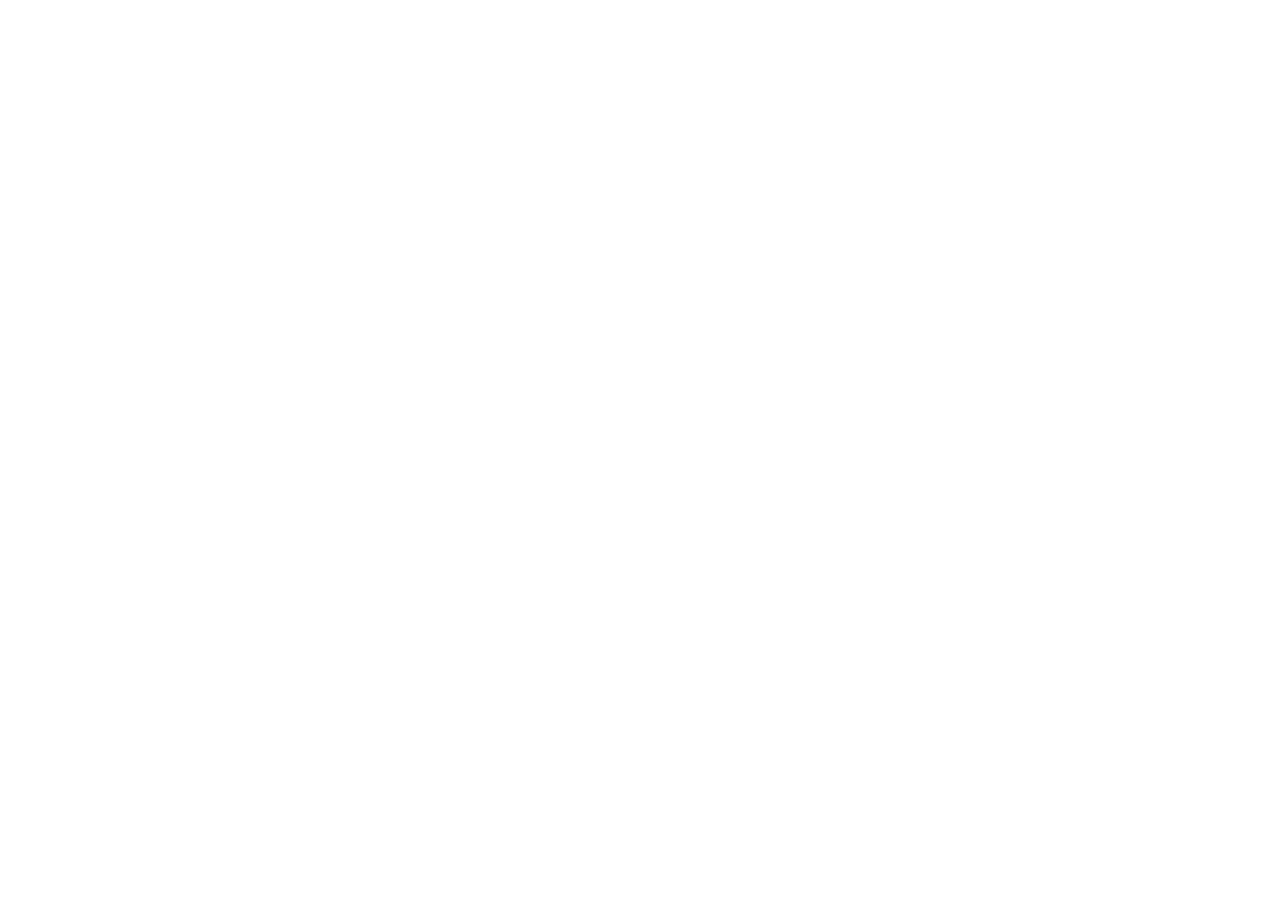
==== index.html @ 99e3388e "Carpetas base proyecto1" ====
<!DOCTYPE html>
<html lang="en">
<head>
    <meta charset="UTF-8">
    <meta name="viewport" content="width=device-width, initial-scale=1.0">
    <title>Home</title>
</head>
<body>
    
</body>
</html>
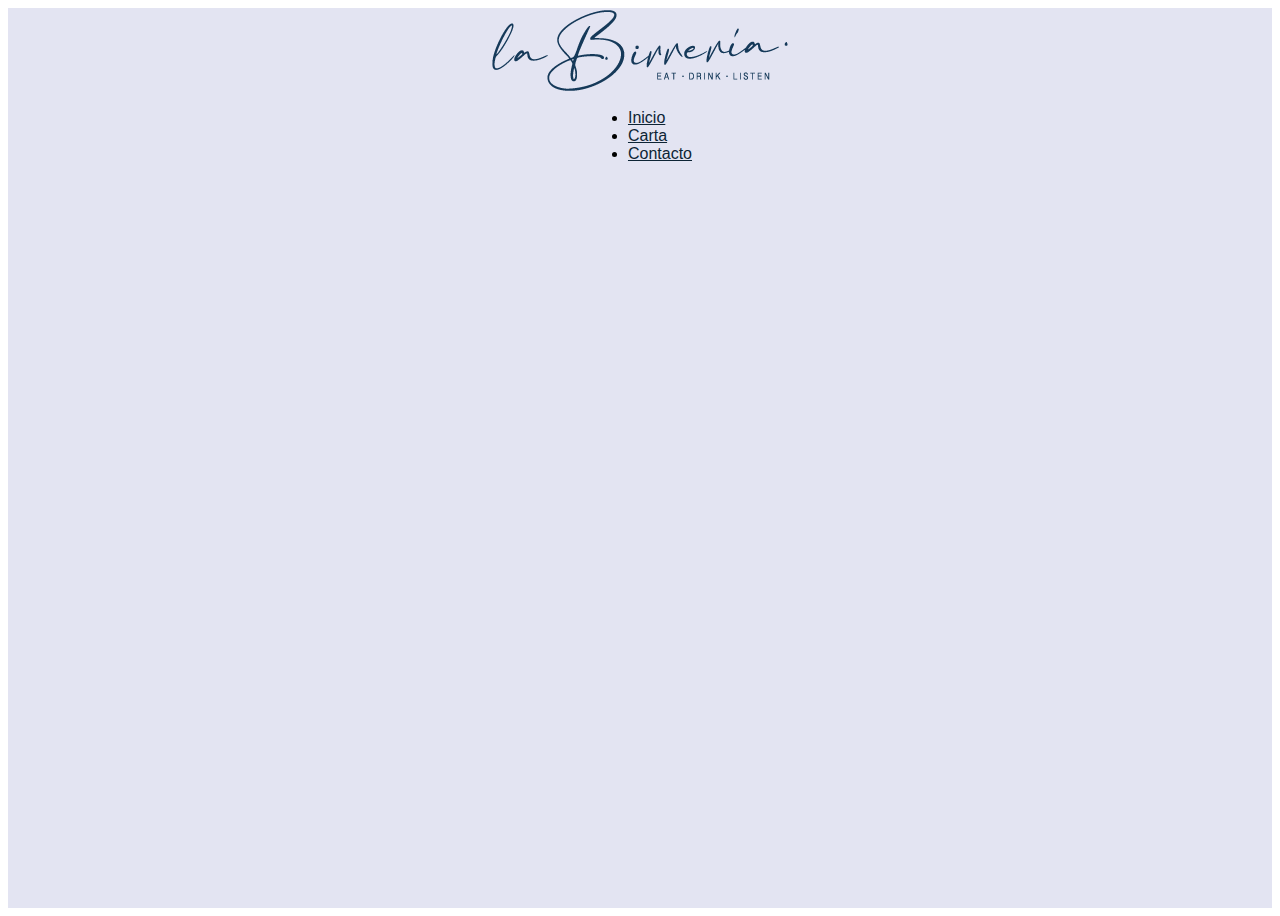
==== commit c72f137a: "Diseño basico de paginas" ====
--- a/index.html
+++ b/index.html
@@ -3,9 +3,32 @@
 <head>
     <meta charset="UTF-8">
     <meta name="viewport" content="width=device-width, initial-scale=1.0">
-    <title>Home</title>
+    <title>Inicio</title>
+    <link href="https://cdn.jsdelivr.net/npm/bootstrap@5.3.1/dist/css/bootstrap.min.css" rel="stylesheet" integrity="sha384-4bw+/aepP/YC94hEpVNVgiZdgIC5+VKNBQNGCHeKRQN+PtmoHDEXuppvnDJzQIu9" crossorigin="anonymous">
+    <link href="css/styles.css" rel="stylesheet">
 </head>
 <body>
+   <div class="container-fluid">
+    <div class="bloque h-50" id="tercio1">
+        <img src="img/logobirreria.png" alt="https://labirreria.com.ec/wp-content/uploads/2021/06/logo-birreri%CC%81a-2021-la-birreria-cumbaya-blue-dark.png">
+    </div>
+    <div class="bloque h-25" id="tercio2">
+        <ul class="nav nav-underline">
+            <li class="nav-item">
+              <a class="nav-link active" href="index.html" id="botoninicio">Inicio</a>
+            </li>
+            <li class="nav-item">
+              <a class="nav-link" href="pages/carta.html" id="botoncarta">Carta</a>
+            </li>
+            <li class="nav-item">
+              <a class="nav-link" href="pages/contacto.html" id="botoncontacto">Contacto</a>
+            </li>
+          </ul>
+    </div>
+    <div class="bloque h-25" id="tercio3"></div>
+   </div>
     
+
+    <script src="https://cdn.jsdelivr.net/npm/bootstrap@5.3.1/dist/js/bootstrap.bundle.min.js" integrity="sha384-HwwvtgBNo3bZJJLYd8oVXjrBZt8cqVSpeBNS5n7C8IVInixGAoxmnlMuBnhbgrkm" crossorigin="anonymous"></script>
 </body>
 </html>--- a/css/styles.css
+++ b/css/styles.css
@@ -0,0 +1,60 @@
+.container-fluid {
+    height: 100vh;
+
+    margin: 0;
+    padding: 0;
+
+    background-color: rgb(227, 228, 242);
+}
+
+#tercio1 {
+    background-color: rgb(227, 228, 242);
+    justify-content: center;
+    display: flex;
+    align-items: flex-end;
+    
+}
+
+#tercio2 {
+    background-color: rgb(227, 228, 242);
+    justify-content: center;
+    display: flex;
+    font-family: sans-serif;
+    font-weight: 100;
+
+    
+
+}
+
+#tercio3 {
+    background-color:  rgb(13, 36, 53);
+}
+
+#botoncarta {
+    color: rgb(13, 36, 53);
+}
+
+#botoncontacto {
+    color: rgb(13, 36, 53);
+}
+
+#botoninicio {
+    color: rgb(13, 36, 53);
+    font-family: sans-serif;
+    font-weight: 100;
+
+}
+
+.bloquevertical2 {
+    background-color: rgb(13, 36, 53);
+    justify-content: center;
+    display: flex;
+}
+
+.bloquevertical1 {
+    display: flex;
+    justify-content: flex-end;
+      
+}
+ 
+
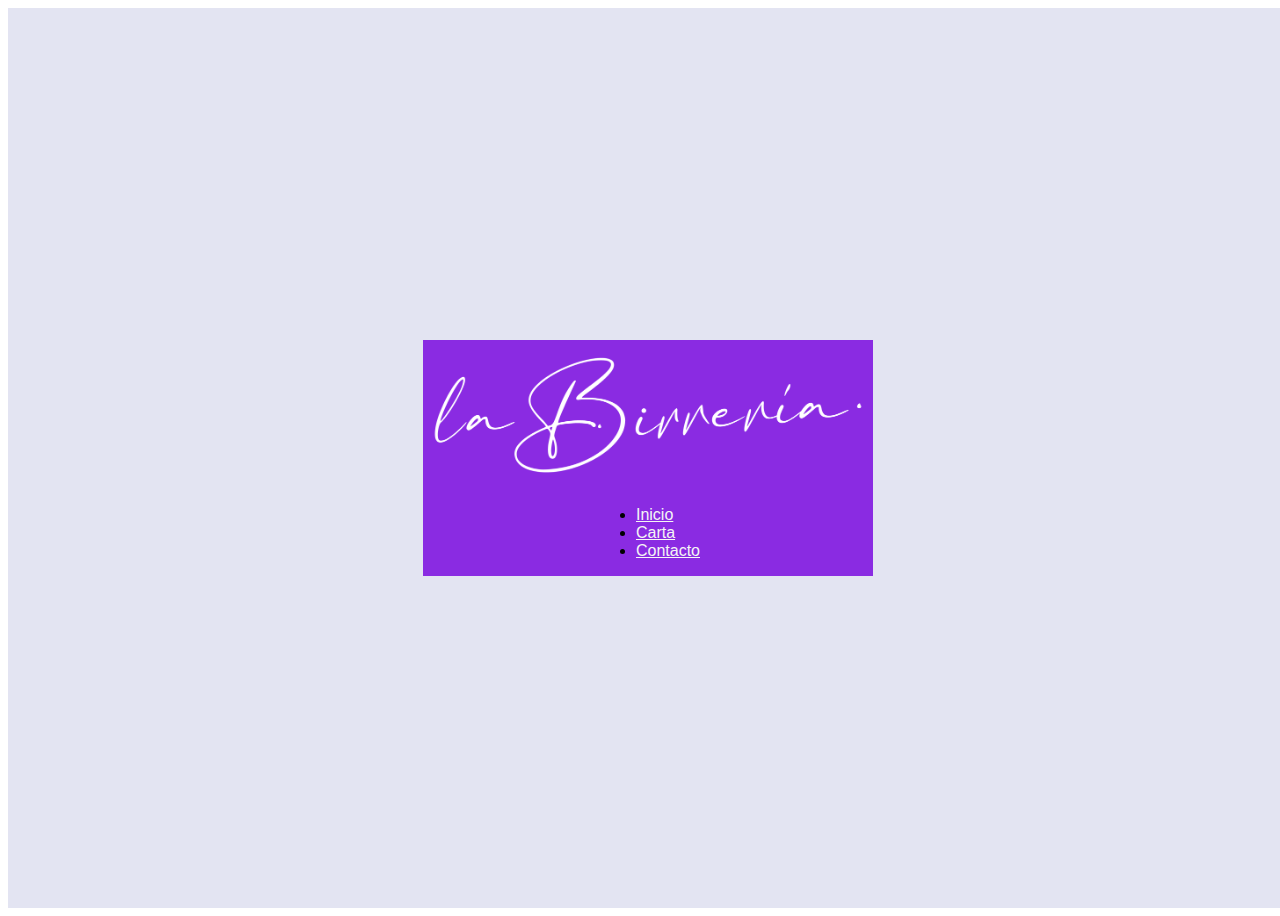
==== commit f8348828: "Informacion basica a pagina de contacto y carta" ====
--- a/index.html
+++ b/index.html
@@ -9,10 +9,8 @@
 </head>
 <body>
    <div class="container-fluid">
-    <div class="bloque h-50" id="tercio1">
-        <img src="img/logobirreria.png" alt="https://labirreria.com.ec/wp-content/uploads/2021/06/logo-birreri%CC%81a-2021-la-birreria-cumbaya-blue-dark.png">
-    </div>
-    <div class="bloque h-25" id="tercio2">
+    <div class="container h-100" id="mitad1">
+        <img src="img/logobirreriaprincipal.png" alt="https://labirreria.com.ec/wp-content/uploads/2021/06/logo-birreri%CC%81a-2021-la-birreria-cumbaya-blue-dark.png" width="450em" height="150em">
         <ul class="nav nav-underline">
             <li class="nav-item">
               <a class="nav-link active" href="index.html" id="botoninicio">Inicio</a>
@@ -25,7 +23,19 @@
             </li>
           </ul>
     </div>
-    <div class="bloque h-25" id="tercio3"></div>
+    <!-- <div class="container h-25" id="mitad2">
+        <ul class="nav nav-underline">
+            <li class="nav-item">
+              <a class="nav-link active" href="index.html" id="botoninicio">Inicio</a>
+            </li>
+            <li class="nav-item">
+              <a class="nav-link" href="pages/carta.html" id="botoncarta">Carta</a>
+            </li>
+            <li class="nav-item">
+              <a class="nav-link" href="pages/contacto.html" id="botoncontacto">Contacto</a>
+            </li>
+          </ul>
+    </div> -->
    </div>
     
 
--- a/css/styles.css
+++ b/css/styles.css
@@ -1,5 +1,9 @@
 .container-fluid {
+    display: flex;
+    justify-content: center;
+    align-items: center;
     height: 100vh;
+    width: 100vw;
 
     margin: 0;
     padding: 0;
@@ -7,16 +11,22 @@
     background-color: rgb(227, 228, 242);
 }
 
-#tercio1 {
-    background-color: rgb(227, 228, 242);
+
+#mitad1 {
+    display: flex;
     justify-content: center;
-    display: flex;
-    align-items: flex-end;
+    align-items: center;
+    flex-direction: column;
+    font-family: sans-serif;
+    font-weight: 100;
+
+    padding: 0;
+    margin: 0;
     
 }
 
-#tercio2 {
-    background-color: rgb(227, 228, 242);
+#mitad2 {
+    background-color: rgb(13, 36, 53);
     justify-content: center;
     display: flex;
     font-family: sans-serif;
@@ -26,35 +36,154 @@
 
 }
 
-#tercio3 {
-    background-color:  rgb(13, 36, 53);
-}
-
 #botoncarta {
-    color: rgb(13, 36, 53);
+    color:whitesmoke;
 }
 
 #botoncontacto {
-    color: rgb(13, 36, 53);
+    color: whitesmoke;
 }
 
 #botoninicio {
-    color: rgb(13, 36, 53);
+    color: whitesmoke;
     font-family: sans-serif;
     font-weight: 100;
 
 }
 
+
 .bloquevertical2 {
     background-color: rgb(13, 36, 53);
+    display: flex;
     justify-content: center;
-    display: flex;
+    align-items: center;
+    flex-direction: column;
+    height: 100vh;
+    gap: 1em;
+
+    padding: 0;
+    margin: 0;
+      
 }
 
 .bloquevertical1 {
     display: flex;
-    justify-content: flex-end;
+    justify-content:flex-start;
+    background-color: greenyellow;
+    background-image: url(../img/musicalabirreria.jpeg);
+
+    padding: 0;
+    margin: 0;
+
+    height: 100vh;
       
 }
- 
 
+.bloqueverticalmedio {
+    background-color: rgb(13, 36, 53);
+    display: flex;
+    flex-direction: column;
+    align-items: space-around;
+    gap: 4em;
+    height: 100vh;
+
+    padding: 0;
+    margin: 0;
+      
+}
+
+.container {
+    background-color: blueviolet;
+    display: flex;
+    justify-content: center;
+    align-items: center;
+
+    
+    padding: 0;
+    margin: 0;
+}
+
+#imagenburger {
+    width: 35em;
+    height: 35em;
+}
+
+#direccion {
+    align-items: center;
+    justify-content: center;
+    color: whitesmoke;
+    margin: 1em;
+    font-family: sans-serif;
+    font-weight: 100;
+    
+}
+
+#bloquelogo {
+    margin: 1em;
+}
+
+#redessociales {
+    color: whitesmoke;
+    align-items: center;
+    margin: 1em;
+    font-family: sans-serif;
+    font-weight: 100;
+}
+
+.pagina3 {
+    display: flex;
+    justify-content: center;
+}
+
+#boton {
+    color: rgb(207, 166, 112);
+}
+
+#boton:hover {
+    color: whitesmoke;
+    cursor: pointer;
+}
+
+#contactanos {
+    color: rgb(207, 166, 112);
+    font-family: sans-serif;
+    font-weight: 100;
+    font-size: xx-large;
+}
+
+.bloqueverticalcarta2 {
+    /* background-color: aquamarine; */
+    display: flexbox;
+    justify-content: center;
+    align-items: center;
+    background-image: url(../img/platoburger.jpeg);
+    background-size: cover;
+    height: 100vh;
+
+}
+
+.bloqueverticalcarta {
+    display: flex;
+    justify-content: flex-start;
+    align-items: flex-start;
+    height: 100vh;
+    flex-direction: column;
+
+}
+
+#partesuperior {
+    display: flex;
+    justify-content: center;
+    align-items: center;
+    margin-left: 5em;
+    margin-top: 2em;
+    flex-direction: column;
+}
+
+/* #parteinferior {
+    display: flex;
+    justify-content: center;
+    align-items: center;
+
+} */
+
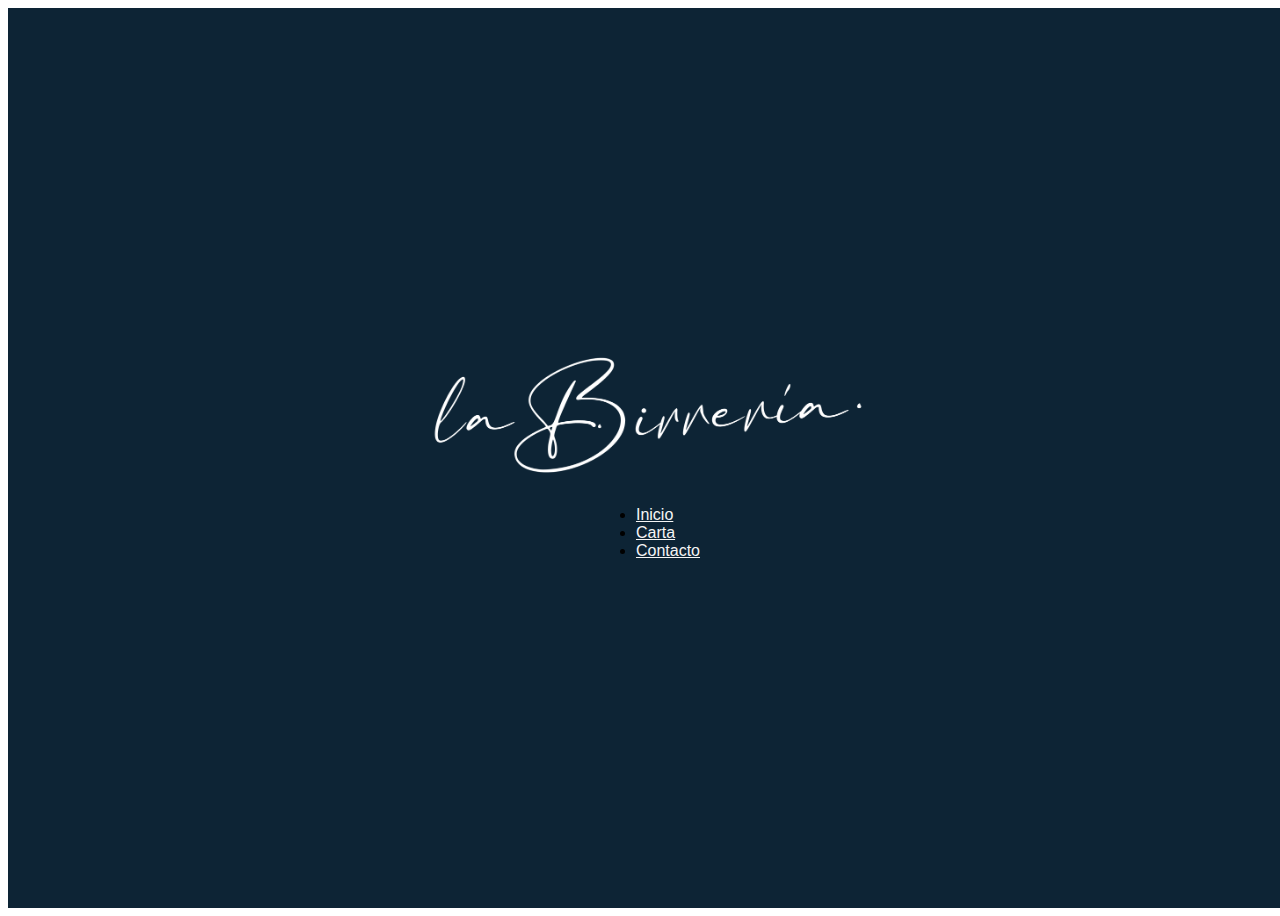
==== commit fed2501e: "Pagina principal diseño minimalista" ====
--- a/index.html
+++ b/index.html
@@ -8,8 +8,8 @@
     <link href="css/styles.css" rel="stylesheet">
 </head>
 <body>
-   <div class="container-fluid">
-    <div class="container h-100" id="mitad1">
+   <div class="container-fluid" id="paginaprincipal">
+    <div class="container" id="mitad1">
         <img src="img/logobirreriaprincipal.png" alt="https://labirreria.com.ec/wp-content/uploads/2021/06/logo-birreri%CC%81a-2021-la-birreria-cumbaya-blue-dark.png" width="450em" height="150em">
         <ul class="nav nav-underline">
             <li class="nav-item">
@@ -23,19 +23,9 @@
             </li>
           </ul>
     </div>
-    <!-- <div class="container h-25" id="mitad2">
-        <ul class="nav nav-underline">
-            <li class="nav-item">
-              <a class="nav-link active" href="index.html" id="botoninicio">Inicio</a>
-            </li>
-            <li class="nav-item">
-              <a class="nav-link" href="pages/carta.html" id="botoncarta">Carta</a>
-            </li>
-            <li class="nav-item">
-              <a class="nav-link" href="pages/contacto.html" id="botoncontacto">Contacto</a>
-            </li>
-          </ul>
-    </div> -->
+    <div class="container" id="mitad2">
+          </div>
+    </div>
    </div>
     
 
--- a/css/styles.css
+++ b/css/styles.css
@@ -11,12 +11,23 @@
     background-color: rgb(227, 228, 242);
 }
 
+#paginaprincipal {
+    flex-direction: column;
+    background-color: rgb(13, 36, 53);
+    /* width: 100vw;
+
+    padding: 0;
+    margin: 0; */
+}
+
 
 #mitad1 {
     display: flex;
     justify-content: center;
     align-items: center;
     flex-direction: column;
+    width: 100vw;
+
     font-family: sans-serif;
     font-weight: 100;
 
@@ -27,11 +38,10 @@
 
 #mitad2 {
     background-color: rgb(13, 36, 53);
-    justify-content: center;
-    display: flex;
-    font-family: sans-serif;
-    font-weight: 100;
-
+    justify-content: space-between;
+    display: flex;
+    flex-direction: row;
+    gap: 4em;
     
 
 }
@@ -93,12 +103,13 @@
 }
 
 .container {
-    background-color: blueviolet;
-    display: flex;
-    justify-content: center;
-    align-items: center;
-
-    
+    background-color: rgb(13, 36, 53);
+    display: flex;
+    justify-content: center;
+    align-items: center;
+    flex-direction: column;
+    width: 100vh;
+ 
     padding: 0;
     margin: 0;
 }
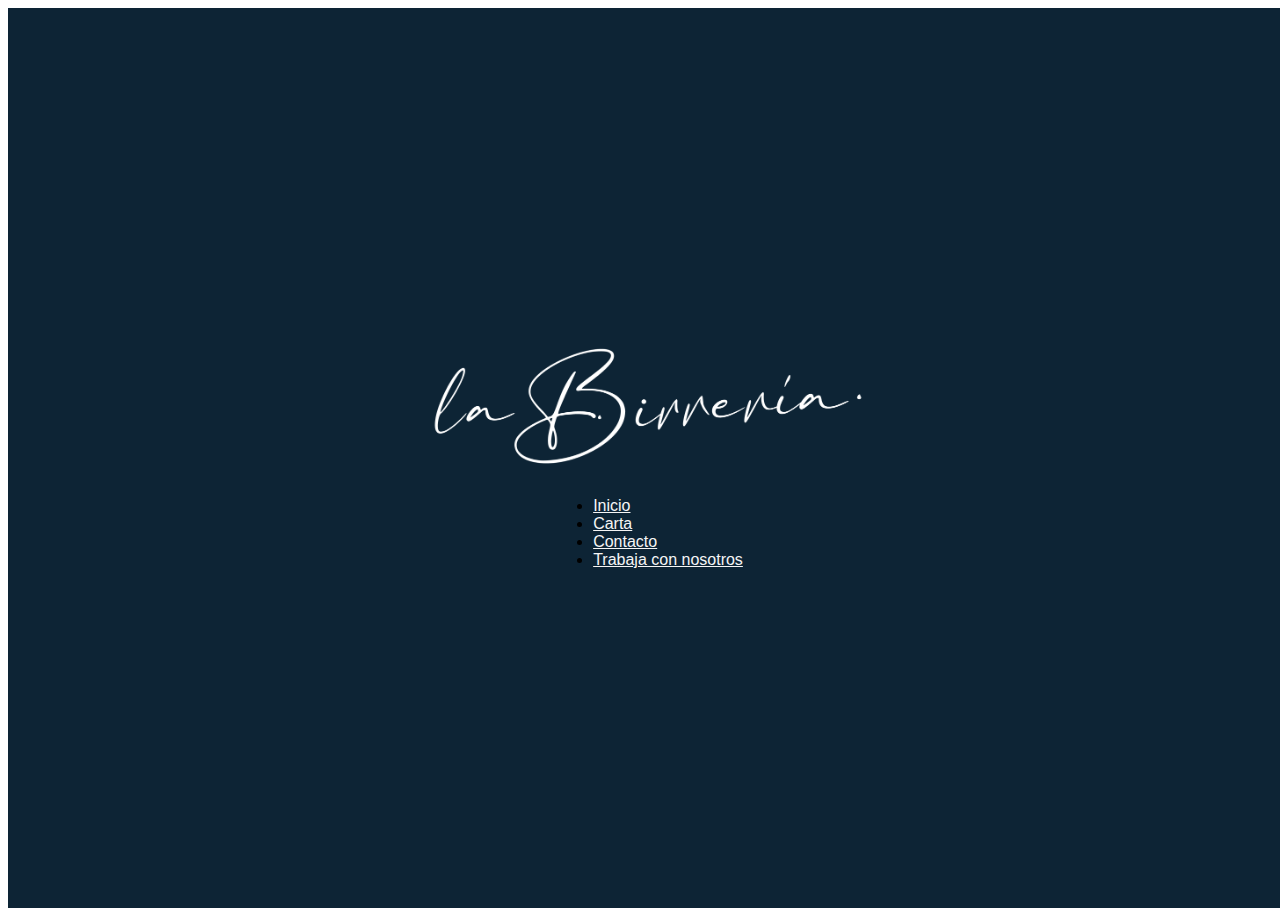
==== commit bb64e9ab: "Añadi pagina trabaja con nosotros y formulario" ====
--- a/index.html
+++ b/index.html
@@ -21,6 +21,9 @@
             <li class="nav-item">
               <a class="nav-link" href="pages/contacto.html" id="botoncontacto">Contacto</a>
             </li>
+            <li class="nav-item">
+                <a class="nav-link" href="pages/trabaja.html" id="botontrabaja">Trabaja con nosotros</a>
+              </li>
           </ul>
     </div>
     <div class="container" id="mitad2">
--- a/css/styles.css
+++ b/css/styles.css
@@ -62,40 +62,47 @@
 }
 
 
+/* .bloquevertical2 {
+    background-color: rgb(13, 36, 53);
+    display: flex;
+    justify-content: center;
+    align-items: center;
+    flex-direction: column;
+    height: 100vh;
+    width: 25vw;
+    gap: 1em;
+
+    padding: 0;
+    margin: 0;
+      
+} */
+
+.bloquevertical1 {
+    display: flex;
+    justify-content:center;
+    align-items: center;
+    object-fit: cover;
+    background-color: greenyellow;
+    box-sizing: border-box;
+    /* background-image: url(../img/musicalabirreria.jpeg); */
+
+    padding: 0;
+    margin: 0;
+
+
+    height: 100vh;
+    width: 70vw;
+      
+}
+
 .bloquevertical2 {
     background-color: rgb(13, 36, 53);
     display: flex;
-    justify-content: center;
-    align-items: center;
-    flex-direction: column;
-    height: 100vh;
-    gap: 1em;
-
-    padding: 0;
-    margin: 0;
-      
-}
-
-.bloquevertical1 {
-    display: flex;
-    justify-content:flex-start;
-    background-color: greenyellow;
-    background-image: url(../img/musicalabirreria.jpeg);
-
-    padding: 0;
-    margin: 0;
-
-    height: 100vh;
-      
-}
-
-.bloqueverticalmedio {
-    background-color: rgb(13, 36, 53);
-    display: flex;
     flex-direction: column;
     align-items: space-around;
-    gap: 4em;
-    height: 100vh;
+    gap: 2.5em;
+    height: 100vh;
+    width: 30vw;
 
     padding: 0;
     margin: 0;
@@ -129,12 +136,24 @@
     
 }
 
+#direcciontexto {
+    display: flex;
+    align-items: center;
+    justify-content: center;
+    flex-direction: column;
+    font-size: large;
+}
+
 #bloquelogo {
     margin: 1em;
+    display: flex;
+    justify-content: center;
+
 }
 
 #redessociales {
     color: whitesmoke;
+    justify-content: center;
     align-items: center;
     margin: 1em;
     font-family: sans-serif;
@@ -148,6 +167,7 @@
 
 #boton {
     color: rgb(207, 166, 112);
+    
 }
 
 #boton:hover {
@@ -156,21 +176,34 @@
 }
 
 #contactanos {
-    color: rgb(207, 166, 112);
-    font-family: sans-serif;
-    font-weight: 100;
+    color:  rgb(12, 39, 59);
+    font-family: sans-serif;
+    font-weight: 500;
+    font-size: 2em;
     font-size: xx-large;
-}
+    background-color: white;
+    opacity: 0.7;
+}
+
+#formulario {
+    display: flex;
+    justify-content: center;
+    align-items: center;
+    flex-direction: column;
+    gap:1em;
+}
+
 
 .bloqueverticalcarta2 {
-    /* background-color: aquamarine; */
-    display: flexbox;
-    justify-content: center;
-    align-items: center;
-    background-image: url(../img/platoburger.jpeg);
-    background-size: cover;
-    height: 100vh;
-
+    background-color: aquamarine;
+    display: flex;
+    justify-content: center;
+    align-items: center;
+    /* background-image: url(../img/platoburger.jpeg);
+    background-size: cover; */
+    height: 100vh;
+    box-sizing: border-box;
+    
 }
 
 .bloqueverticalcarta {
@@ -178,16 +211,26 @@
     justify-content: flex-start;
     align-items: flex-start;
     height: 100vh;
-    flex-direction: column;
-
+    width: 50vw;
+    flex-direction: column;
+
+}
+
+.containercarta {
+    display: flex;
+    height: 100%;
+    width: 100%;
+    box-sizing: border-box;
+
+    padding: 0;
+    margin: 0;
 }
 
 #partesuperior {
     display: flex;
     justify-content: center;
     align-items: center;
-    margin-left: 5em;
-    margin-top: 2em;
+    margin: 1em 3em 0em 3em;
     flex-direction: column;
 }
 
@@ -198,3 +241,75 @@
 
 } */
 
+#bloqueimagen {
+    height: 100%;
+    width: 100%;
+    box-sizing: border-box;
+
+    padding: 0;
+    margin: 0;
+}
+
+#imagencontactomusica {
+    /* object-fit: contain;
+    box-sizing: border-box; */
+    height: 100%;
+    width: 100%;
+
+    padding: 0;
+    margin: 0;
+}
+
+#imagencarta {
+    height: 100%;
+    width: 100%;
+
+    padding: 0;
+    margin: 0;
+}
+
+#imagenmenu {
+    /* height: 100%;
+    width: 100%;
+
+    padding: 0;
+    margin: 0; */
+
+}
+
+#botontrabaja {
+    color: whitesmoke;
+
+}
+
+.containertrabaja {
+    /* background-color: blue; */
+    display: flex;
+    justify-content: center;
+    align-items: center;
+    flex-direction: column;
+
+    padding: 3em;
+    margin: 0;
+
+    gap: 1em;
+}
+
+#bloquetextohistoria {
+    background-color: whitesmoke;
+    padding: 4em;
+    font-family: sans-serif;
+    font-weight: 100;
+    color:rgb(13, 36, 53);
+    
+}
+
+#textohistoria {
+    color: rgb(12, 39, 59);
+    font-family: sans-serif;
+    font-size: 2em;
+    font-weight: 500;
+    background-color: white;
+    opacity: 0.7;
+}
+
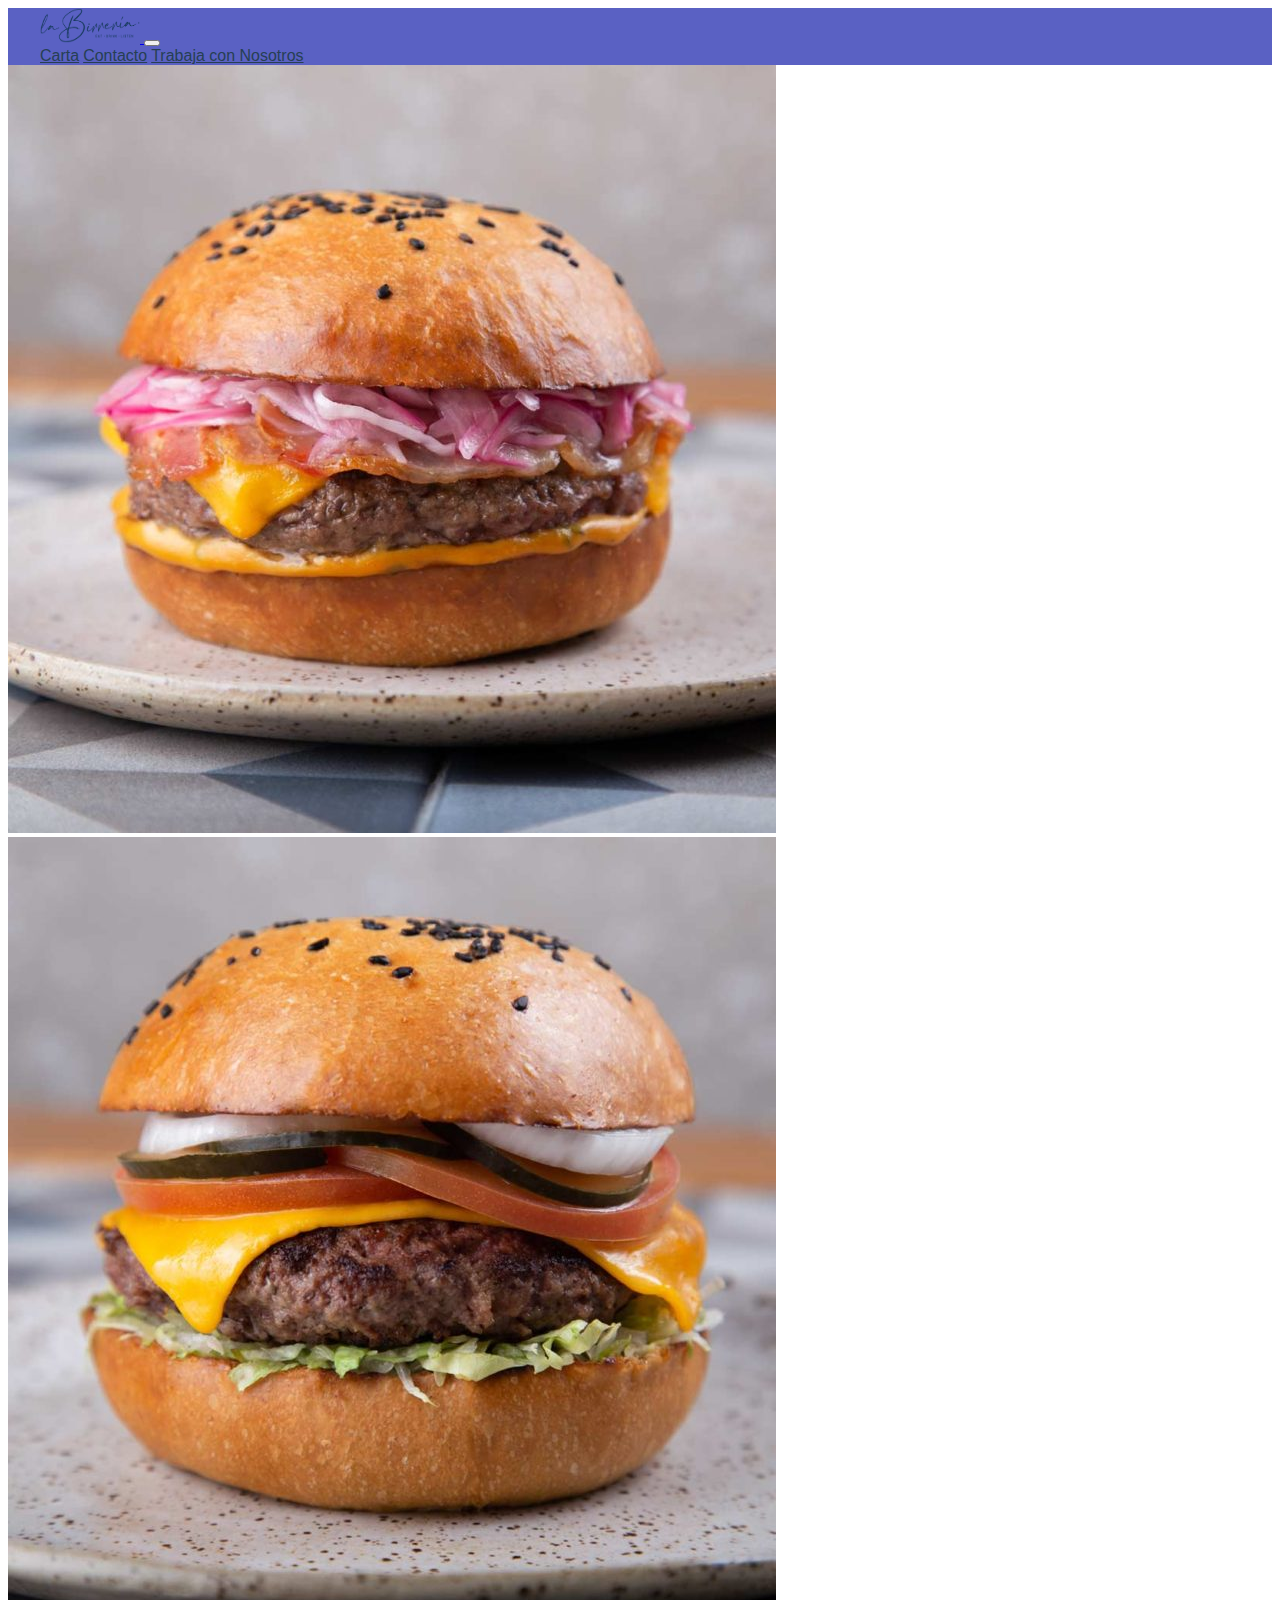
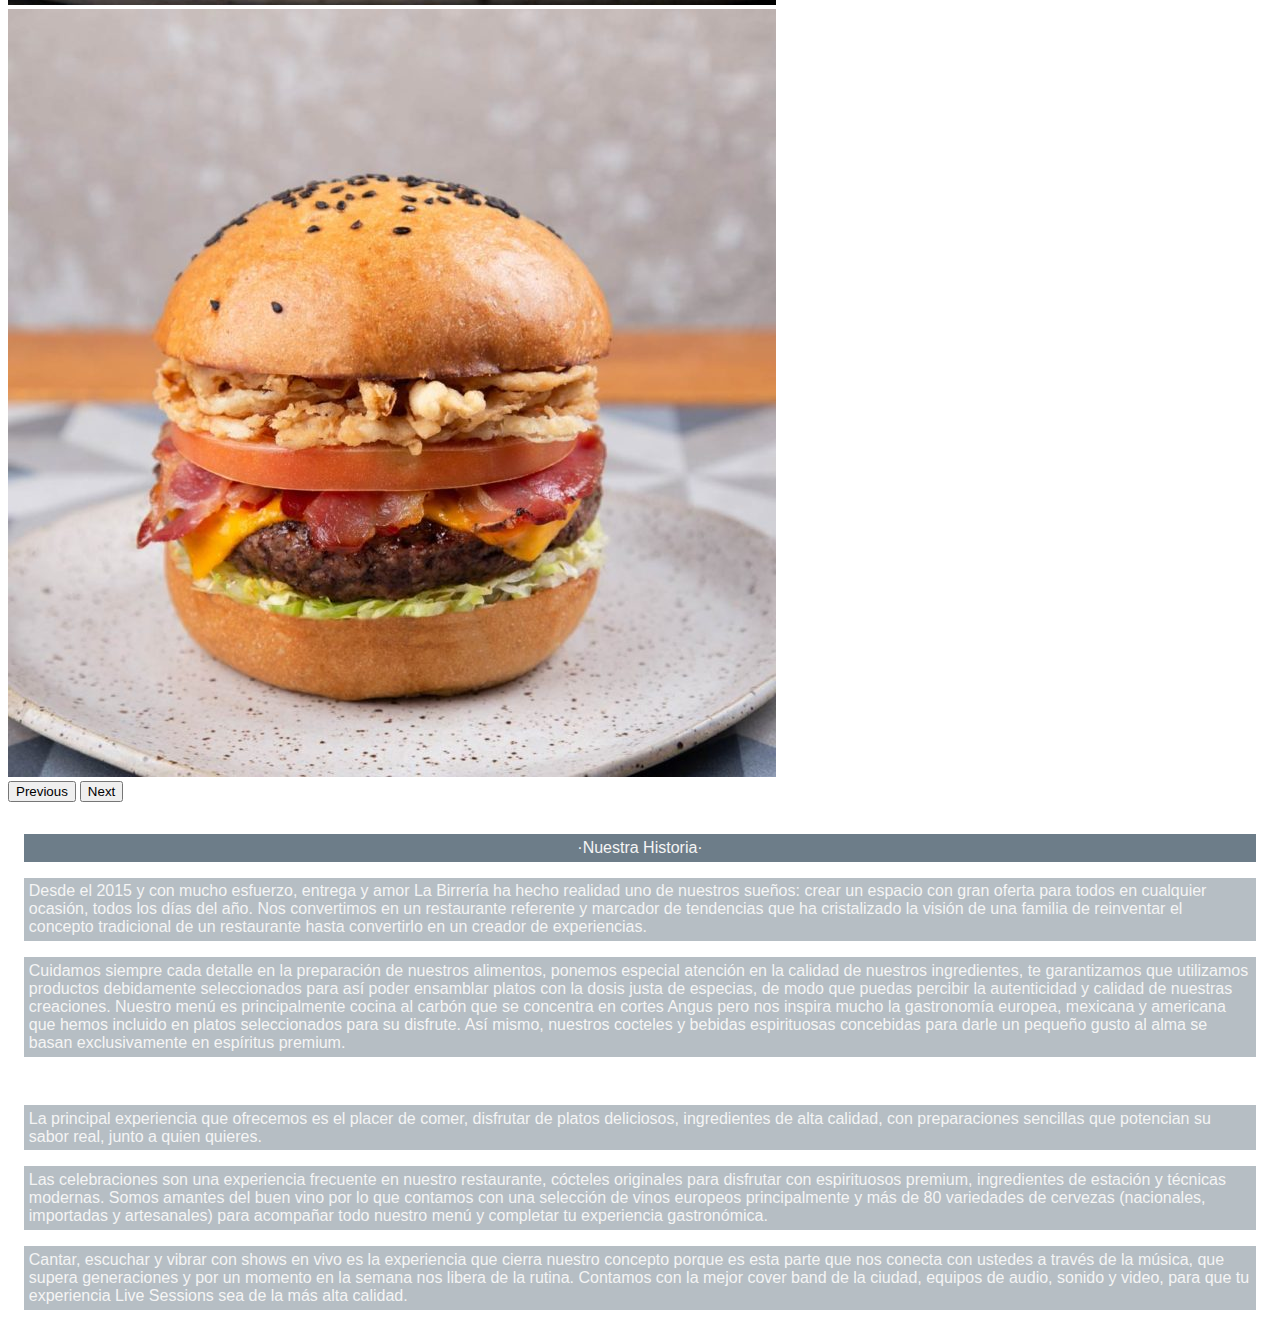
==== commit a312c178: "Readme añadido" ====
--- a/index.html
+++ b/index.html
@@ -8,30 +8,72 @@
     <link href="css/styles.css" rel="stylesheet">
 </head>
 <body>
-   <div class="container-fluid" id="paginaprincipal">
-    <div class="container" id="mitad1">
-        <img src="img/logobirreriaprincipal.png" alt="https://labirreria.com.ec/wp-content/uploads/2021/06/logo-birreri%CC%81a-2021-la-birreria-cumbaya-blue-dark.png" width="450em" height="150em">
-        <ul class="nav nav-underline">
-            <li class="nav-item">
-              <a class="nav-link active" href="index.html" id="botoninicio">Inicio</a>
-            </li>
-            <li class="nav-item">
-              <a class="nav-link" href="pages/carta.html" id="botoncarta">Carta</a>
-            </li>
-            <li class="nav-item">
-              <a class="nav-link" href="pages/contacto.html" id="botoncontacto">Contacto</a>
-            </li>
-            <li class="nav-item">
-                <a class="nav-link" href="pages/trabaja.html" id="botontrabaja">Trabaja con nosotros</a>
-              </li>
-          </ul>
+    <div class="container-fluid">
+     <div class="row" id="rowprincipal">
+        <nav class="navbar navbar-expand-lg bg-body-tertiary">
+                <a class="navbar-brand" href="index.html">
+                    <img src="../img/logobirreria.png" alt="Bootstrap" width="100" height="35" id="botoninicio">
+                  </a>
+              <button class="navbar-toggler" type="button" data-bs-toggle="collapse" data-bs-target="#navbarNavAltMarkup" aria-controls="navbarNavAltMarkup" aria-expanded="false" aria-label="Toggle navigation">
+                <span class="navbar-toggler-icon"></span>
+              </button>
+              <div class="collapse navbar-collapse" id="navbarNavAltMarkup">
+                <div class="navbar-nav">
+                    <a class="nav-link" href="pages/carta.html" id="botoncarta">Carta</a>
+                  <a class="nav-link" href="pages/contacto.html" id="botoncontacto">Contacto</a>
+                  <a class="nav-link" href="trabaja.html" id="botontrabaja">Trabaja con Nosotros</a>
+                </div>
+              </div>
+            </div>
+          </nav>
+        </div>
+        <div class="row" id="row2">
+          <div class="col-3" id="columna1"></div>
+          <div class="col-6" id="columna2">
+            <div id="carouselExample" class="carousel slide">
+              <div class="carousel-inner">
+                <div class="carousel-item active">
+                  <img src="img/burger1.jpeg" class="d-block w-100" alt="...">
+                </div>
+                <div class="carousel-item">
+                  <img src="img/burger2.jpeg" class="d-block w-100" alt="...">
+                </div>
+                <div class="carousel-item">
+                  <img src="img/burger3.jpeg" class="d-block w-100" alt="...">
+                </div>
+              </div>
+              <button class="carousel-control-prev" type="button" data-bs-target="#carouselExample" data-bs-slide="prev">
+                <span class="carousel-control-prev-icon" aria-hidden="true"></span>
+                <span class="visually-hidden">Previous</span>
+              </button>
+              <button class="carousel-control-next" type="button" data-bs-target="#carouselExample" data-bs-slide="next">
+                <span class="carousel-control-next-icon" aria-hidden="true"></span>
+                <span class="visually-hidden">Next</span>
+              </button>
+            </div>
+          </div>
+          <div class="col-3" id="columna3"></div>
+        </div>
+        <div class="row">
+          <div class="col-6 columnatexto">
+            <div>
+              <p class="fs-2 nuestrahistoria"><span>·</span>Nuestra Historia<span>·</span></p>
+              <p class="lh-base textohistoria">Desde el 2015 y con mucho esfuerzo, entrega y amor La Birrería ha hecho realidad uno de nuestros sueños: crear un espacio con gran oferta para todos en cualquier ocasión, todos los días del año. Nos convertimos en un restaurante referente y marcador de tendencias que ha cristalizado la visión de una familia de reinventar el concepto tradicional de un restaurante hasta convertirlo en un creador de experiencias.</p>
+              <p class="lh-base textohistoria">Cuidamos siempre cada detalle en la preparación de nuestros alimentos, ponemos especial atención en la calidad de nuestros ingredientes, te garantizamos que utilizamos productos debidamente seleccionados para así poder ensamblar platos con la dosis justa de especias, de modo que puedas percibir la autenticidad y calidad de nuestras creaciones. Nuestro menú es principalmente cocina al carbón que se concentra en cortes Angus pero nos inspira mucho la gastronomía europea, mexicana y americana que hemos incluido en platos seleccionados para su disfrute. Así mismo, nuestros cocteles y bebidas espirituosas concebidas para darle un pequeño gusto al alma se basan exclusivamente en espíritus premium.</p>
+            </div>
+          </div>
+          <div class="col-6 columnatexto">
+            <div>
+              <p class="lh-base textohistoria">La principal experiencia que ofrecemos es el placer de comer, disfrutar de platos deliciosos, ingredientes de alta calidad, con preparaciones sencillas que potencian su sabor real, junto a quien quieres.</p>
+              <p class="lh-base textohistoria">Las celebraciones son una experiencia frecuente en nuestro restaurante, cócteles originales para disfrutar con espirituosos premium, ingredientes de estación y técnicas modernas. Somos amantes del buen vino por lo que contamos con una selección de vinos europeos principalmente y más de 80 variedades de cervezas (nacionales, importadas y artesanales) para acompañar todo nuestro menú y completar tu experiencia gastronómica.</p>
+              <p class="lh-base textohistoria">Cantar, escuchar y vibrar con shows en vivo es la experiencia que cierra nuestro concepto porque es esta parte que nos conecta con ustedes a través de la música, que supera generaciones y por un momento en la semana nos libera de la rutina. Contamos con la mejor cover band de la ciudad, equipos de audio, sonido y video, para que tu experiencia Live Sessions sea de la más alta calidad.</p>
+            </div>
+
+          </div>
+        </div>
     </div>
-    <div class="container" id="mitad2">
-          </div>
-    </div>
-   </div>
+   
     
-
     <script src="https://cdn.jsdelivr.net/npm/bootstrap@5.3.1/dist/js/bootstrap.bundle.min.js" integrity="sha384-HwwvtgBNo3bZJJLYd8oVXjrBZt8cqVSpeBNS5n7C8IVInixGAoxmnlMuBnhbgrkm" crossorigin="anonymous"></script>
 </body>
 </html>--- a/css/styles.css
+++ b/css/styles.css
@@ -1,81 +1,62 @@
 .container-fluid {
-    display: flex;
-    justify-content: center;
-    align-items: center;
-    height: 100vh;
-    width: 100vw;
 
     margin: 0;
     padding: 0;
 
-    background-color: rgb(227, 228, 242);
+    background-color: rgb(90, 97, 195);
 }
 
 #paginaprincipal {
     flex-direction: column;
     background-color: rgb(13, 36, 53);
-    /* width: 100vw;
-
-    padding: 0;
-    margin: 0; */
-}
-
-
-#mitad1 {
-    display: flex;
-    justify-content: center;
-    align-items: center;
-    flex-direction: column;
-    width: 100vw;
-
-    font-family: sans-serif;
-    font-weight: 100;
-
-    padding: 0;
-    margin: 0;
-    
-}
-
-#mitad2 {
-    background-color: rgb(13, 36, 53);
-    justify-content: space-between;
-    display: flex;
-    flex-direction: row;
-    gap: 4em;
-    
-
-}
+     
+}
+
+.row2 {
+    background-color: rgb(196, 116, 29);
+}
+
+#columna1 {
+    background-color: rgba(38, 63, 83, 0.8);
+    /* background-color: rgba(216, 126, 30, 0.594); */
+}
+
+#columna3 {
+    background-color: rgba(38, 63, 83, 0.8);
+    /* background-color: rgba(216, 126, 30, 0.594); */
+}
+
+
 
 #botoncarta {
-    color:whitesmoke;
+    font-family: sans-serif;
+    color: rgb(38, 63, 83);
+    font-weight: 100;
+    
 }
 
 #botoncontacto {
-    color: whitesmoke;
+    font-family: sans-serif;
+    font-weight: 100;
+    color:rgb(38, 63, 83);
+    
+}
+
+#botontrabaja {
+    font-family: sans-serif;
+    font-weight: 100;
+    color:rgb(38, 63, 83);;
+
 }
 
 #botoninicio {
-    color: whitesmoke;
-    font-family: sans-serif;
-    font-weight: 100;
-
-}
-
-
-/* .bloquevertical2 {
-    background-color: rgb(13, 36, 53);
-    display: flex;
-    justify-content: center;
-    align-items: center;
-    flex-direction: column;
-    height: 100vh;
-    width: 25vw;
-    gap: 1em;
-
-    padding: 0;
-    margin: 0;
-      
-} */
+    margin-left: 2em;
+  
+}
+
+#rowcarta {
+  background-color: rgb(38, 63, 83);;  
+}
 
 .bloquevertical1 {
     display: flex;
@@ -84,7 +65,6 @@
     object-fit: cover;
     background-color: greenyellow;
     box-sizing: border-box;
-    /* background-image: url(../img/musicalabirreria.jpeg); */
 
     padding: 0;
     margin: 0;
@@ -95,36 +75,31 @@
       
 }
 
-.bloquevertical2 {
+.mapa {
+    justify-content: center;
+    padding: 2em;
+    background-color: rgb(38, 63, 83);
+    padding-top: 2em;
+    padding-bottom: 3em;
+    gap: 3em;
+}
+
+.siguenos {
+    gap:2em;
+    padding-top: 1em;
+}
+
+/* .container {
     background-color: rgb(13, 36, 53);
     display: flex;
-    flex-direction: column;
-    align-items: space-around;
-    gap: 2.5em;
-    height: 100vh;
-    width: 30vw;
-
-    padding: 0;
-    margin: 0;
-      
-}
-
-.container {
-    background-color: rgb(13, 36, 53);
-    display: flex;
-    justify-content: center;
-    align-items: center;
-    flex-direction: column;
-    width: 100vh;
+    justify-content: center;
+    align-items: center;
+    flex-direction: row;
+    width:100vw;
  
-    padding: 0;
-    margin: 0;
-}
-
-#imagenburger {
-    width: 35em;
-    height: 35em;
-}
+    padding: 2em;
+    margin:0;
+} */
 
 #direccion {
     align-items: center;
@@ -144,13 +119,6 @@
     font-size: large;
 }
 
-#bloquelogo {
-    margin: 1em;
-    display: flex;
-    justify-content: center;
-
-}
-
 #redessociales {
     color: whitesmoke;
     justify-content: center;
@@ -163,11 +131,6 @@
 .pagina3 {
     display: flex;
     justify-content: center;
-}
-
-#boton {
-    color: rgb(207, 166, 112);
-    
 }
 
 #boton:hover {
@@ -175,56 +138,6 @@
     cursor: pointer;
 }
 
-#contactanos {
-    color:  rgb(12, 39, 59);
-    font-family: sans-serif;
-    font-weight: 500;
-    font-size: 2em;
-    font-size: xx-large;
-    background-color: white;
-    opacity: 0.7;
-}
-
-#formulario {
-    display: flex;
-    justify-content: center;
-    align-items: center;
-    flex-direction: column;
-    gap:1em;
-}
-
-
-.bloqueverticalcarta2 {
-    background-color: aquamarine;
-    display: flex;
-    justify-content: center;
-    align-items: center;
-    /* background-image: url(../img/platoburger.jpeg);
-    background-size: cover; */
-    height: 100vh;
-    box-sizing: border-box;
-    
-}
-
-.bloqueverticalcarta {
-    display: flex;
-    justify-content: flex-start;
-    align-items: flex-start;
-    height: 100vh;
-    width: 50vw;
-    flex-direction: column;
-
-}
-
-.containercarta {
-    display: flex;
-    height: 100%;
-    width: 100%;
-    box-sizing: border-box;
-
-    padding: 0;
-    margin: 0;
-}
 
 #partesuperior {
     display: flex;
@@ -234,12 +147,6 @@
     flex-direction: column;
 }
 
-/* #parteinferior {
-    display: flex;
-    justify-content: center;
-    align-items: center;
-
-} */
 
 #bloqueimagen {
     height: 100%;
@@ -250,66 +157,152 @@
     margin: 0;
 }
 
-#imagencontactomusica {
-    /* object-fit: contain;
-    box-sizing: border-box; */
-    height: 100%;
-    width: 100%;
-
+.rowcontacto {
+
+    display: flex;
     padding: 0;
     margin: 0;
-}
-
-#imagencarta {
-    height: 100%;
-    width: 100%;
-
-    padding: 0;
-    margin: 0;
-}
-
-#imagenmenu {
-    /* height: 100%;
-    width: 100%;
-
-    padding: 0;
-    margin: 0; */
-
-}
-
-#botontrabaja {
-    color: whitesmoke;
-
-}
-
-.containertrabaja {
-    /* background-color: blue; */
-    display: flex;
-    justify-content: center;
-    align-items: center;
-    flex-direction: column;
-
-    padding: 3em;
-    margin: 0;
-
-    gap: 1em;
-}
-
-#bloquetextohistoria {
-    background-color: whitesmoke;
-    padding: 4em;
-    font-family: sans-serif;
-    font-weight: 100;
-    color:rgb(13, 36, 53);
-    
-}
-
-#textohistoria {
+    background-color: rgb(38, 63, 83);
+
+    box-sizing: border-box;
+  
+}
+
+.textohistoria {
+    background-color: rgba(12, 39, 59, 0.3);
+    padding: 0.3em;
+    font-family: sans-serif;
+    font-weight: 200;
+    color:whitesmoke;
+    
+}
+
+.nuestrahistoria {
+    background-color: rgba(12, 39, 59, 0.6);
+    padding: 0.3em;
+    font-family: sans-serif;
+    font-weight: 500;
+    color:whitesmoke;
+    display: flex;
+    justify-content: center;
+    align-items: center;
+
+}
+
+
+.columnatexto {
+    display: flex;
+    justify-content: center;
+    align-items: center;
+    margin: 1em;
+}
+
+.text-wrap {
+    display: flex;
+    justify-content: center;
+    align-items: center;
     color: rgb(12, 39, 59);
     font-family: sans-serif;
     font-size: 2em;
     font-weight: 500;
     background-color: white;
     opacity: 0.7;
-}
-
+    margin-left: 2em;
+}
+
+.text-center {
+    display: flex;
+    justify-content: center;
+    align-items: center;
+    color: rgb(12, 39, 59);
+    font-family: sans-serif;
+    background-color: white;
+    opacity: 0.7;
+
+}
+
+
+.rowcarta2 {
+    display:flex;
+    justify-content: center;
+    align-items: center;
+    flex-wrap: wrap;
+    /* flex-direction: row; */
+    
+
+}
+
+.navbar-toggler {
+    margin-right: 2em;
+}
+
+.navbar-collapse {
+    margin-left: 2em;
+}
+
+.columnacard{
+    display: flex;
+    justify-content: center;
+    align-items: center;
+    padding: 3em;
+    margin: 1em;
+    flex-direction: column;
+    gap: 2em;
+    flex-wrap: wrap;
+    max-width:max-content;
+    
+}
+
+.columnarelleno{
+    background-color: rgba(12, 39, 59, 0.6);
+}
+
+.columnamedio {
+    display: flex;
+    justify-content: center;
+    align-items: flex-start;
+    flex-wrap: wrap;
+    max-width: fit-content;
+    padding: 2em;
+    gap: 2em;
+    /* background-color: rgba(216, 126, 30, 0.594); */
+}
+
+.textocarta{
+    background-color: rgba(216, 126, 30, 0.623);
+    padding: 0.3em;
+    font-family: sans-serif;
+    font-weight: 300;
+    font-size: 1.2em;
+    color:whitesmoke;
+
+    flex-wrap: wrap;
+}
+
+.card-text {
+    font-family: sans-serif;
+    font-weight: 300;
+    font-size: 1.2em;
+    color:rgb(38, 63, 83);
+}
+
+.card-title {
+    font-family: sans-serif;
+    font-weight: 500;
+    font-size: 1.2em;
+    color:rgb(38, 63, 83); 
+}
+
+.dondeestamos {
+    background-color: rgba(12, 39, 59, 0.6);
+    padding: 0.3em;
+    font-family: sans-serif;
+    font-weight: 500;
+    color:whitesmoke;
+    display: flex;
+    justify-content: center;
+    align-items: center;
+    font-size: 1.5em;
+}
+
+
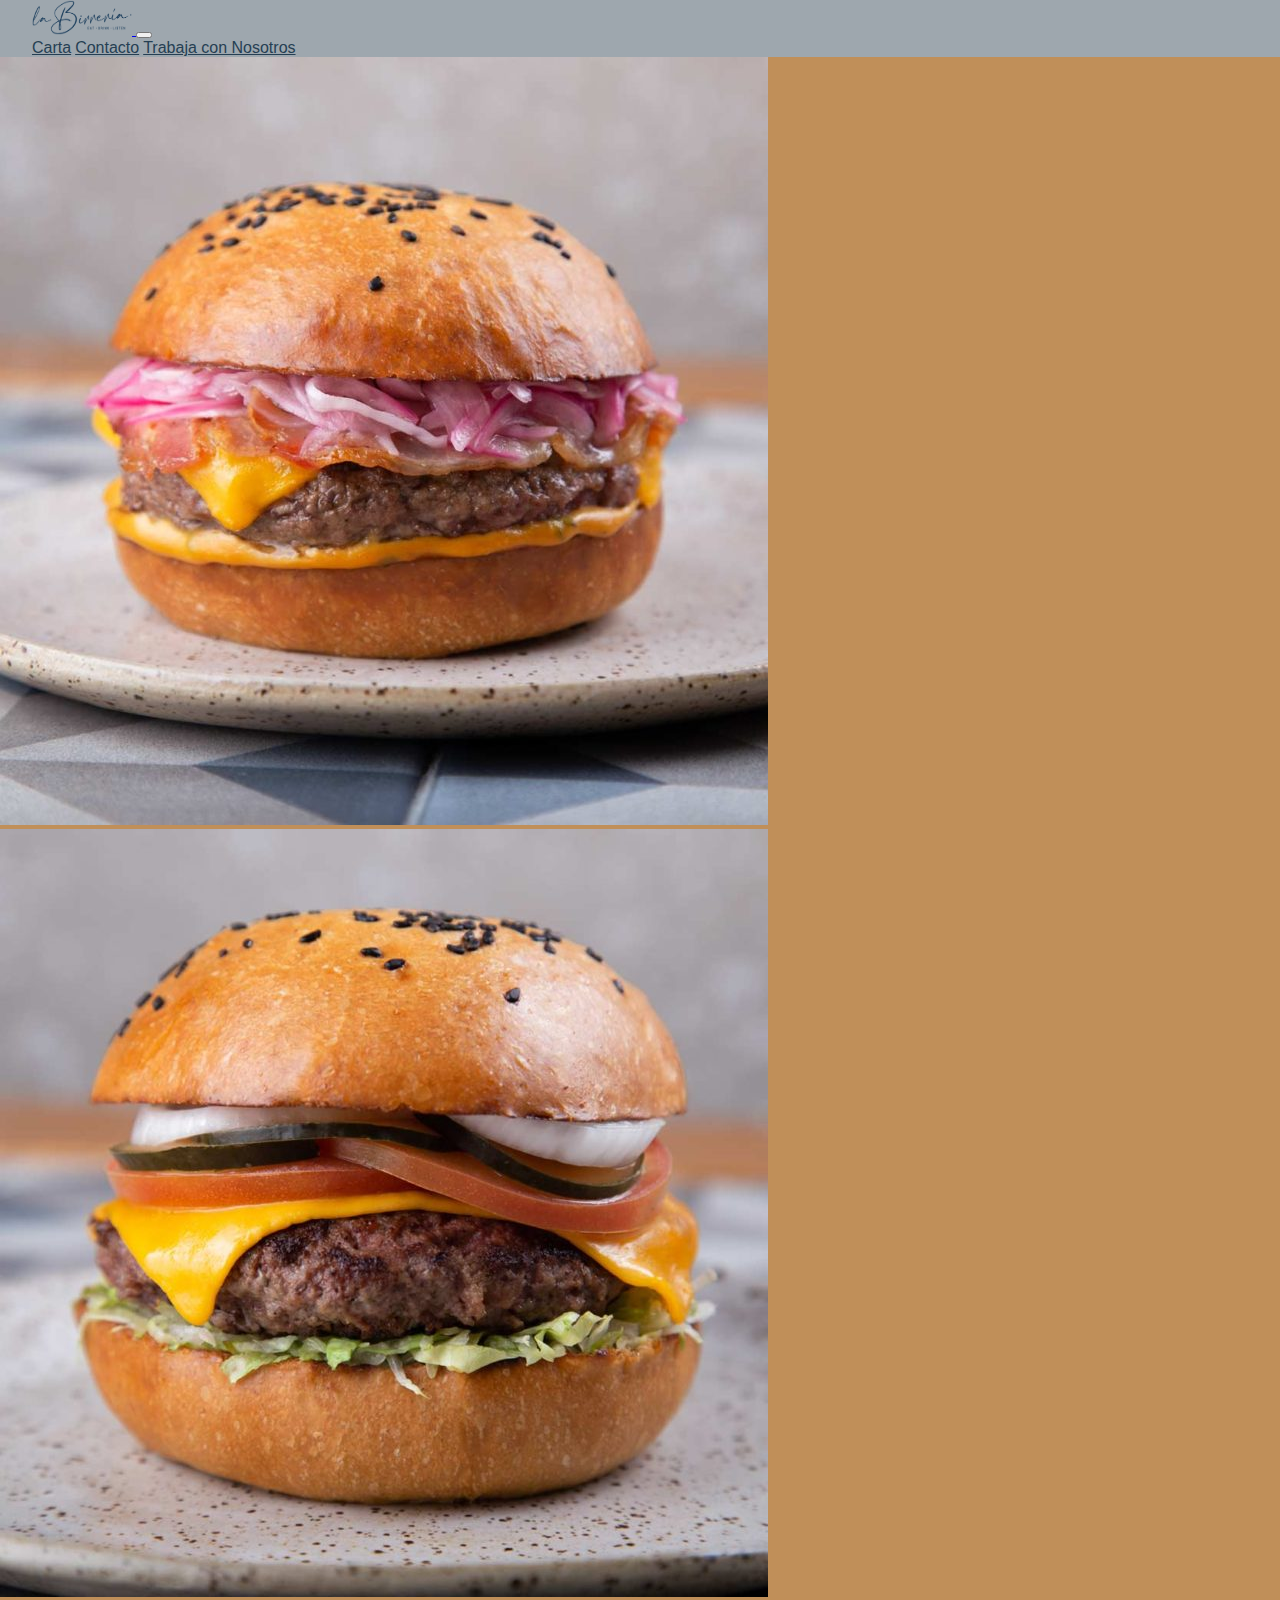
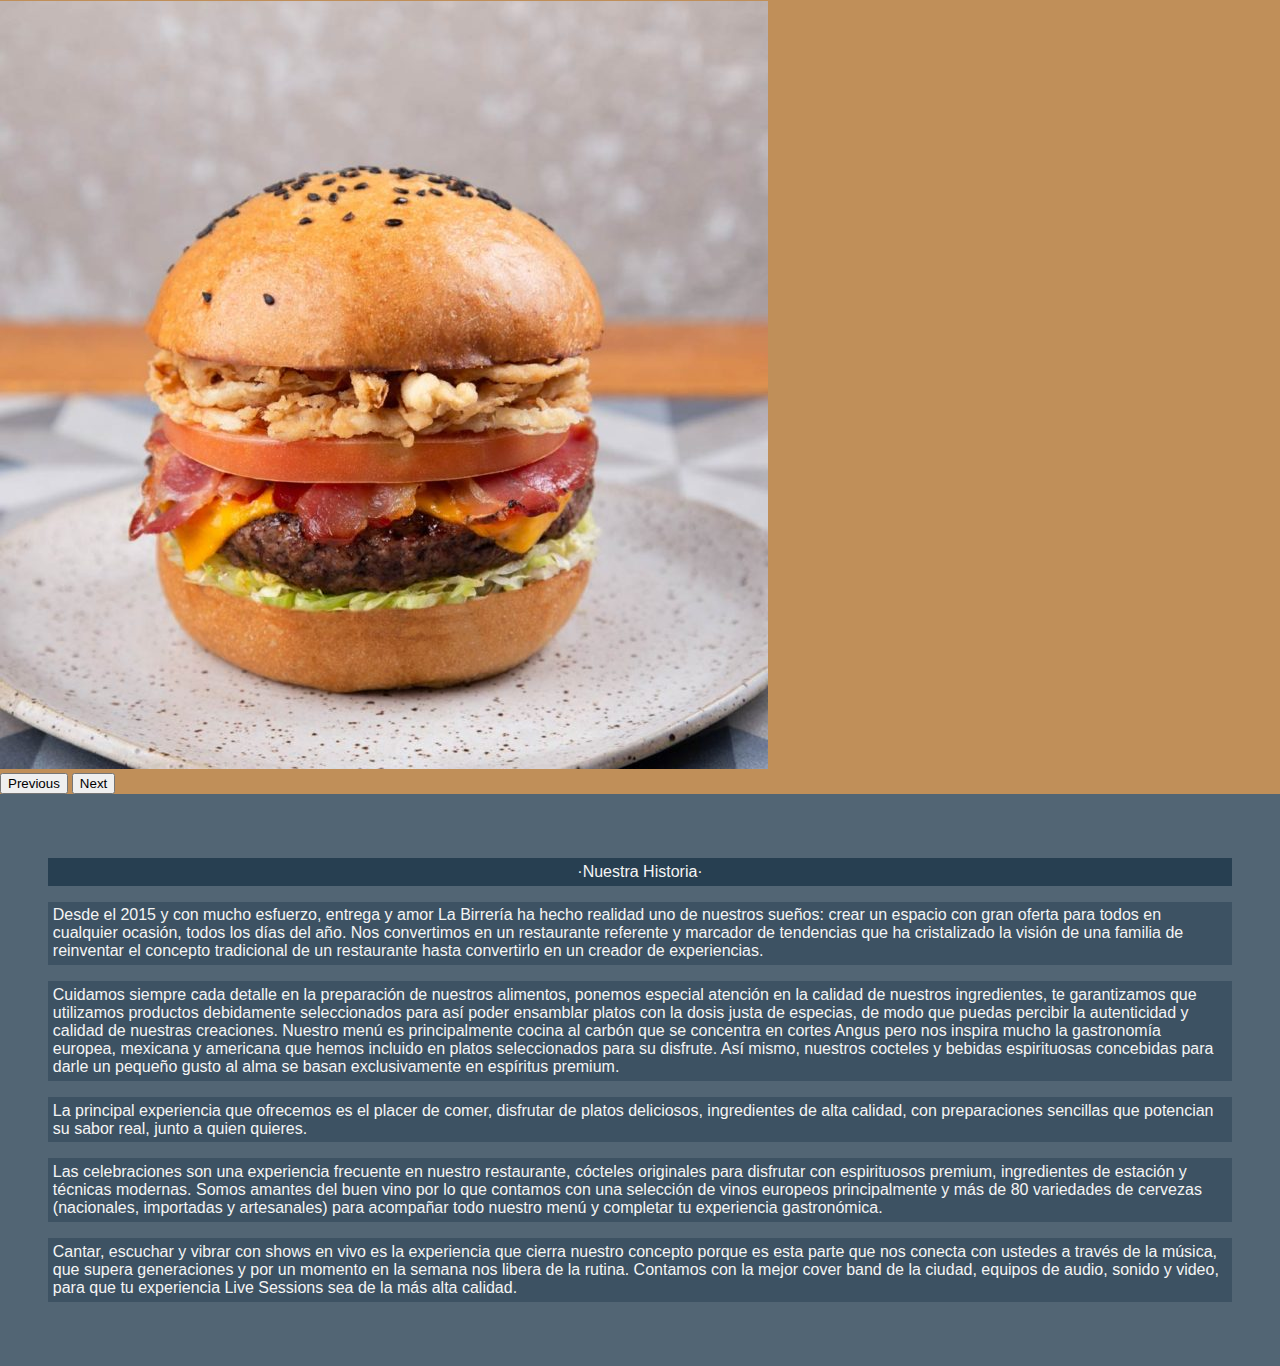
==== commit 9d8ad014: "Ajustes para hacer la web responsive" ====
--- a/index.html
+++ b/index.html
@@ -9,25 +9,24 @@
 </head>
 <body>
     <div class="container-fluid">
-     <div class="row" id="rowprincipal">
+     <div class="row rowprincipal">
         <nav class="navbar navbar-expand-lg bg-body-tertiary">
                 <a class="navbar-brand" href="index.html">
-                    <img src="../img/logobirreria.png" alt="Bootstrap" width="100" height="35" id="botoninicio">
-                  </a>
+                    <img src="./img/logobirreria.png" alt="Bootstrap" width="100" height="35" id="botoninicio">
+                </a>
               <button class="navbar-toggler" type="button" data-bs-toggle="collapse" data-bs-target="#navbarNavAltMarkup" aria-controls="navbarNavAltMarkup" aria-expanded="false" aria-label="Toggle navigation">
                 <span class="navbar-toggler-icon"></span>
               </button>
               <div class="collapse navbar-collapse" id="navbarNavAltMarkup">
                 <div class="navbar-nav">
-                    <a class="nav-link" href="pages/carta.html" id="botoncarta">Carta</a>
+                  <a class="nav-link" href="pages/carta.html" id="botoncarta">Carta</a>
                   <a class="nav-link" href="pages/contacto.html" id="botoncontacto">Contacto</a>
                   <a class="nav-link" href="trabaja.html" id="botontrabaja">Trabaja con Nosotros</a>
                 </div>
               </div>
-            </div>
-          </nav>
-        </div>
-        <div class="row" id="row2">
+         </nav>
+      </div>
+     <div class="row" id="row2">
           <div class="col-3" id="columna1"></div>
           <div class="col-6" id="columna2">
             <div id="carouselExample" class="carousel slide">
@@ -53,23 +52,38 @@
             </div>
           </div>
           <div class="col-3" id="columna3"></div>
-        </div>
-        <div class="row">
-          <div class="col-6 columnatexto">
-            <div>
-              <p class="fs-2 nuestrahistoria"><span>·</span>Nuestra Historia<span>·</span></p>
-              <p class="lh-base textohistoria">Desde el 2015 y con mucho esfuerzo, entrega y amor La Birrería ha hecho realidad uno de nuestros sueños: crear un espacio con gran oferta para todos en cualquier ocasión, todos los días del año. Nos convertimos en un restaurante referente y marcador de tendencias que ha cristalizado la visión de una familia de reinventar el concepto tradicional de un restaurante hasta convertirlo en un creador de experiencias.</p>
-              <p class="lh-base textohistoria">Cuidamos siempre cada detalle en la preparación de nuestros alimentos, ponemos especial atención en la calidad de nuestros ingredientes, te garantizamos que utilizamos productos debidamente seleccionados para así poder ensamblar platos con la dosis justa de especias, de modo que puedas percibir la autenticidad y calidad de nuestras creaciones. Nuestro menú es principalmente cocina al carbón que se concentra en cortes Angus pero nos inspira mucho la gastronomía europea, mexicana y americana que hemos incluido en platos seleccionados para su disfrute. Así mismo, nuestros cocteles y bebidas espirituosas concebidas para darle un pequeño gusto al alma se basan exclusivamente en espíritus premium.</p>
-            </div>
+     </div>
+        <div class="row filahistoria">
+          <div>
+            <p class="fs-2 nuestrahistoria"><span>·</span>Nuestra Historia<span>·</span></p>
+            <p class="lh-base textohistoria">Desde el 2015 y con mucho esfuerzo, entrega y amor La Birrería ha hecho realidad
+              uno de nuestros sueños: crear un espacio con gran oferta para todos en cualquier ocasión, todos los días del año.
+              Nos convertimos en un restaurante referente y marcador de tendencias que ha cristalizado la visión de una familia
+              de reinventar el concepto tradicional de un restaurante hasta convertirlo en un creador de experiencias.</p>
+            <p class="lh-base textohistoria">Cuidamos siempre cada detalle en la preparación de nuestros alimentos, ponemos
+              especial atención en la calidad de nuestros ingredientes, te garantizamos que utilizamos productos debidamente
+              seleccionados para así poder ensamblar platos con la dosis justa de especias, de modo que puedas percibir la
+              autenticidad y calidad de nuestras creaciones. Nuestro menú es principalmente cocina al carbón que se concentra en
+              cortes Angus pero nos inspira mucho la gastronomía europea, mexicana y americana que hemos incluido en platos
+              seleccionados para su disfrute. Así mismo, nuestros cocteles y bebidas espirituosas concebidas para darle un
+              pequeño gusto al alma se basan exclusivamente en espíritus premium.</p>
           </div>
-          <div class="col-6 columnatexto">
-            <div>
-              <p class="lh-base textohistoria">La principal experiencia que ofrecemos es el placer de comer, disfrutar de platos deliciosos, ingredientes de alta calidad, con preparaciones sencillas que potencian su sabor real, junto a quien quieres.</p>
-              <p class="lh-base textohistoria">Las celebraciones son una experiencia frecuente en nuestro restaurante, cócteles originales para disfrutar con espirituosos premium, ingredientes de estación y técnicas modernas. Somos amantes del buen vino por lo que contamos con una selección de vinos europeos principalmente y más de 80 variedades de cervezas (nacionales, importadas y artesanales) para acompañar todo nuestro menú y completar tu experiencia gastronómica.</p>
-              <p class="lh-base textohistoria">Cantar, escuchar y vibrar con shows en vivo es la experiencia que cierra nuestro concepto porque es esta parte que nos conecta con ustedes a través de la música, que supera generaciones y por un momento en la semana nos libera de la rutina. Contamos con la mejor cover band de la ciudad, equipos de audio, sonido y video, para que tu experiencia Live Sessions sea de la más alta calidad.</p>
-            </div>
-
+        
+          <div>
+            <p class="lh-base textohistoria">La principal experiencia que ofrecemos es el placer de comer, disfrutar de platos
+              deliciosos, ingredientes de alta calidad, con preparaciones sencillas que potencian su sabor real, junto a quien
+              quieres.</p>
+            <p class="lh-base textohistoria">Las celebraciones son una experiencia frecuente en nuestro restaurante, cócteles
+              originales para disfrutar con espirituosos premium, ingredientes de estación y técnicas modernas. Somos amantes
+              del buen vino por lo que contamos con una selección de vinos europeos principalmente y más de 80 variedades de
+              cervezas (nacionales, importadas y artesanales) para acompañar todo nuestro menú y completar tu experiencia
+              gastronómica.</p>
+            <p class="lh-base textohistoria">Cantar, escuchar y vibrar con shows en vivo es la experiencia que cierra nuestro
+              concepto porque es esta parte que nos conecta con ustedes a través de la música, que supera generaciones y por un
+              momento en la semana nos libera de la rutina. Contamos con la mejor cover band de la ciudad, equipos de audio,
+              sonido y video, para que tu experiencia Live Sessions sea de la más alta calidad.</p>
           </div>
+        
         </div>
     </div>
    
--- a/css/styles.css
+++ b/css/styles.css
@@ -1,29 +1,36 @@
+body{
+    overflow-x: hidden;
+
+    padding: 0;
+    margin: 0;
+}
+
+
 .container-fluid {
 
     margin: 0;
     padding: 0;
-
-    background-color: rgb(90, 97, 195);
-}
-
-#paginaprincipal {
-    flex-direction: column;
-    background-color: rgb(13, 36, 53);
-     
-}
-
-.row2 {
-    background-color: rgb(196, 116, 29);
+    background-color:rgba(13, 36, 53, 0.4) ;
+
+    overflow-x: hidden;
+}
+
+
+.filahistoria {
+    background-color: rgba(38, 63, 83, 0.635);
+    padding: 3em;
 }
 
 #columna1 {
-    background-color: rgba(38, 63, 83, 0.8);
-    /* background-color: rgba(216, 126, 30, 0.594); */
+    background-color:rgba(216, 126, 30, 0.594);
+}
+
+#columna2 {
+    background-color:rgba(216, 126, 30, 0.594);
 }
 
 #columna3 {
-    background-color: rgba(38, 63, 83, 0.8);
-    /* background-color: rgba(216, 126, 30, 0.594); */
+    background-color: rgba(216, 126, 30, 0.594);
 }
 
 
@@ -52,10 +59,6 @@
 #botoninicio {
     margin-left: 2em;
   
-}
-
-#rowcarta {
-  background-color: rgb(38, 63, 83);;  
 }
 
 .bloquevertical1 {
@@ -85,21 +88,10 @@
 }
 
 .siguenos {
+    color: whitesmoke;
     gap:2em;
-    padding-top: 1em;
-}
-
-/* .container {
-    background-color: rgb(13, 36, 53);
-    display: flex;
-    justify-content: center;
-    align-items: center;
-    flex-direction: row;
-    width:100vw;
- 
-    padding: 2em;
-    margin:0;
-} */
+    padding: 1em;
+}
 
 #direccion {
     align-items: center;
@@ -174,6 +166,7 @@
     font-family: sans-serif;
     font-weight: 200;
     color:whitesmoke;
+    justify-content: center;
     
 }
 
@@ -221,51 +214,12 @@
 
 }
 
-
-.rowcarta2 {
-    display:flex;
-    justify-content: center;
-    align-items: center;
-    flex-wrap: wrap;
-    /* flex-direction: row; */
-    
-
-}
-
 .navbar-toggler {
     margin-right: 2em;
 }
 
 .navbar-collapse {
     margin-left: 2em;
-}
-
-.columnacard{
-    display: flex;
-    justify-content: center;
-    align-items: center;
-    padding: 3em;
-    margin: 1em;
-    flex-direction: column;
-    gap: 2em;
-    flex-wrap: wrap;
-    max-width:max-content;
-    
-}
-
-.columnarelleno{
-    background-color: rgba(12, 39, 59, 0.6);
-}
-
-.columnamedio {
-    display: flex;
-    justify-content: center;
-    align-items: flex-start;
-    flex-wrap: wrap;
-    max-width: fit-content;
-    padding: 2em;
-    gap: 2em;
-    /* background-color: rgba(216, 126, 30, 0.594); */
 }
 
 .textocarta{
@@ -305,4 +259,51 @@
     font-size: 1.5em;
 }
 
-
+.segundafilacontacto {
+    background-color: rgb(38, 63, 83);
+    display: flex;
+    justify-content: center;
+    align-items: center;
+    overflow-x: hidden;
+}
+
+.formulario {
+    padding: 2em;
+}
+
+.tercerafilacontacto {
+    background-color: rgb(38, 63, 83);
+    display: flex;
+    justify-content: center;
+    align-items: center;
+}
+
+.filacartaburger {
+    padding: 2em;
+    gap: 1em;
+    justify-content: center;
+    
+}
+
+.filacartanombre {
+    color: rgba(216, 126, 30, 0.623);
+    padding: 2em;
+    gap: 1em;
+    justify-content: center;
+
+}
+
+.nombrecarta {
+    background-color: rgba(216, 126, 30, 0.417);
+    padding: 0.3em;
+    font-family: sans-serif;
+    font-weight: 300;
+    color:whitesmoke;
+    display: flex;
+    justify-content: center;
+    align-items: center;
+
+}
+
+
+
